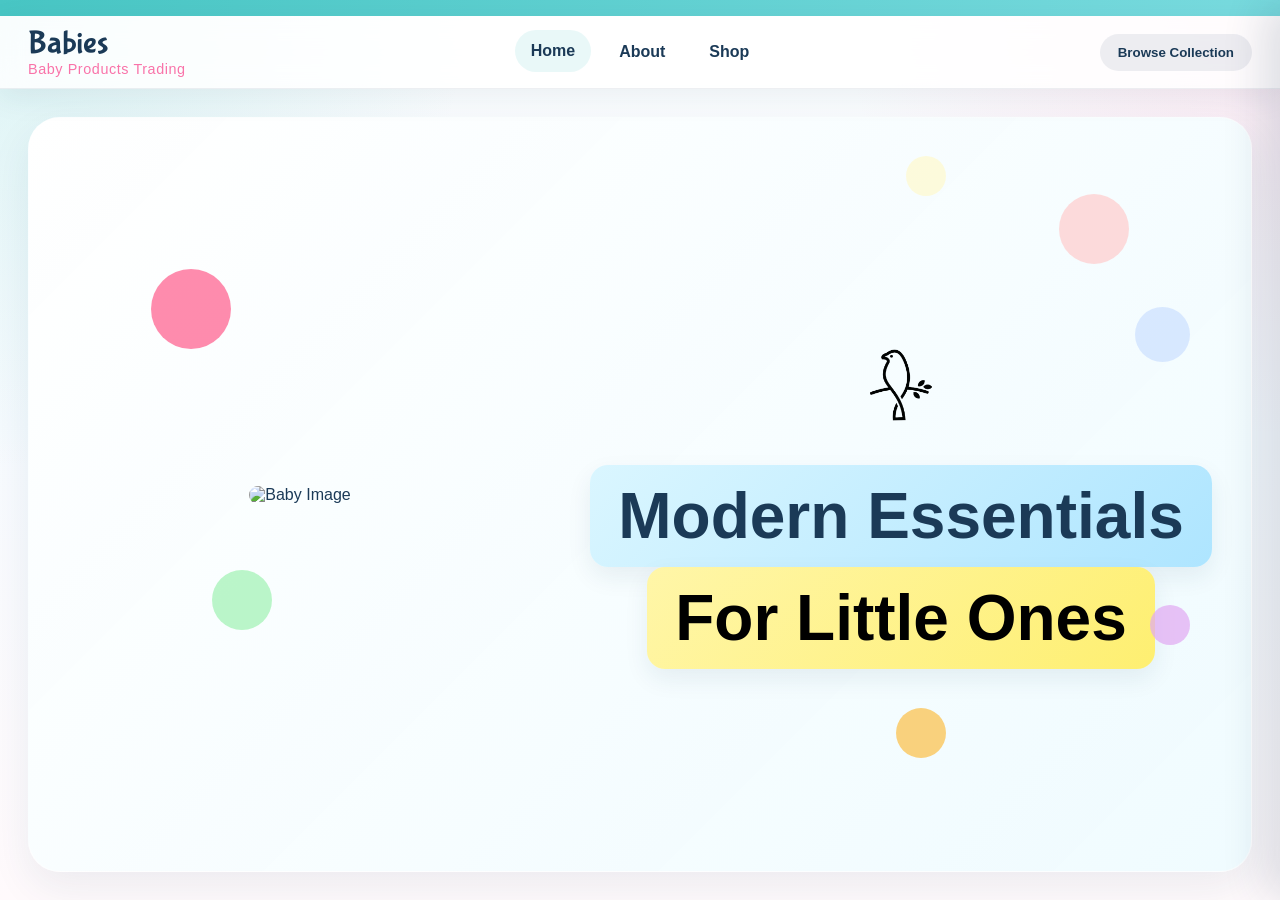
==== index.html @ b7f4522e "Add files via upload" ====
<!DOCTYPE html>
<html lang="en">
<head>
    <meta charset="UTF-8">
    <meta name="viewport" content="width=device-width, initial-scale=1.0">
    <title>Babies Baby Products Trading</title>
    <link rel="stylesheet" href="mainstyle.css">
    <link rel="stylesheet" href="common.css">
    <link href="https://fonts.googleapis.com/css2?family=Bubblegum+Sans&display=swap" rel="stylesheet">
</head>
<body>

    <header>
        <div class="top-bar"></div>
        <nav class="navbar">
            <div class="logo-container">
                <div class="logo">
                    <a href="index.html">Babies <span>Baby Products Trading</span></a>
                </div>
            </div>
    
            <div class="nav-links-container">
                <ul class="nav-links">
                    <li><a href="index.html" class="active">Home</a></li>
                    <li><a href="pages.html">About</a></li>
                    <li><a href="shop.html">Shop</a></li>
                </ul>
            </div>
    
            <div class="nav-buttons-container">
                <div class="nav-buttons">
                    <button class="nav-auth-btn" onclick="window.location.href='shop.html'">Browse Collection</button>
                </div>
            </div>
        </nav>
    </header>

    <div class="hero">
        <div class="hero-image">
            <img src="images/baby-image.png" alt="Baby Image">
        </div>
        <div class="hero-content">
            <div class="text-container">
                <img src="images/bird-icon.png" alt="Bird Icon" class="bird-icon">
                <div class="blue-box">Modern Essentials</div>
                <div class="yellow-box">For Little Ones</div>
            </div>
        </div>
        <div class="hero-circles">
            <div class="circle circle1"></div>
            <div class="circle circle2"></div>
            <div class="circle circle3"></div>
            <div class="circle circle4"></div>
            <div class="circle circle5"></div>
            <div class="circle circle6"></div>
            <div class="circle circle7"></div>
        </div>
    </div>
    
    <div id="bagSidebar" class="sidebar">
        <div class="sidebar-header">
            <h2>My Cart</h2>
            <button class="close-btn" onclick="closeBag()">✖</button>
        </div>
        <div class="sidebar-content">
            <p>Your cart is empty.</p>
        </div>
    </div>

    <script src="script.js"></script>
</body>
</html>
---- mainstyle.css ----
:root {
    --primary-blue: #48C6C4;
    --dark-blue: #1B3A57;
    --pink: #F973A9;
    --light-blue: #AEE5FF;
    --yellow: #FEEF71;
}

* {
    margin: 0;
    padding: 0;
    box-sizing: border-box;
    font-family: 'Arial', sans-serif;
}

html, body {
    height: 100%;
    overflow: hidden;
}

body {
    background-color: #f8f8f8;
    display: flex;
    flex-direction: column;
}

header, .site-footer {
    flex-shrink: 0;
}

.top-bar {
    display: flex;
    justify-content: space-between;
    background-color: var(--primary-blue);
    min-height: 16px;
    padding: 0;
}

.navbar {
    display: flex;
    justify-content: space-between;
    align-items: center;
    background-color: white;
    padding: 10px 20px;
    box-shadow: 0 2px 10px rgba(0, 0, 0, 0.1);
}

.logo a {
    font-size: 32px;
    text-decoration: none;
    font-family: 'Bubblegum Sans', cursive;
    color: var(--dark-blue);
}

.logo span {
    color: var(--pink);
}

.logo-container {
    flex: 1;
    display: flex;
    justify-content: flex-start;
}

.nav-buttons-container {
    flex: 1;
    display: flex;
    justify-content: flex-end;
}

.nav-links {
    list-style: none;
    display: flex;
    gap: 20px;
    justify-content: center;
}

.nav-links li a {
    text-decoration: none;
    color: var(--dark-blue);
    font-weight: bold;
}

.nav-buttons {
    display: flex;
    gap: 15px;
}

.wishlist, .my-bag {
    background: none;
    border: 2px dashed black;
    padding: 8px 15px;
    font-size: 14px;
    cursor: pointer;
    display: flex;
    align-items: center;
    gap: 5px;
}

.hero {
    flex: 1;
    min-height: 0;
    display: flex;
    align-items: center;
    justify-content: center;
    gap: 80px;
    width: 100vw;
    background-color: #f0f0f0;
    padding: 20px 50px;
    position: relative;
}

.hero-image {
    flex: 1;
    display: flex;
    justify-content: center;
    align-items: center;
    max-height: 100%;
}

.hero-image img {
    max-width: 100%;
    max-height: 70vh;
    border-radius: 10px;
    object-fit: contain;
}

.hero-content {
    flex: 1;
    display: flex;
    flex-direction: column;
    align-items: center;
    justify-content: center;
    text-align: center;
    max-width: 600px;
}

.text-container {
    display: flex;
    flex-direction: column;
    align-items: center;
    justify-content: center;
}

.bird-icon {
    width: 130px;
    height: auto;
    margin-bottom: 15px;
}

.blue-box, .yellow-box {
    padding: 14px 35px;
    font-size: clamp(32px, 5vw, 64px);
    white-space: nowrap;
    font-weight: bold;
    text-align: center;
    display: inline-block;
}

.blue-box {
    background-color: var(--light-blue);
    color: white;
}

.yellow-box {
    background-color: var(--yellow);
    color: black;
}

.hero-circles {
    position: absolute;
    top: 0;
    left: 0;
    width: 100%;
    height: 100%;
    pointer-events: none;
}

.circle {
    position: absolute;
    border-radius: 50%;
    opacity: 0.7;
}

.circle1 { width: 80px; height: 80px; background-color: #ff5c8a; top: 20%; left: 10%; }
.circle2 { width: 50px; height: 50px; background-color: #fdbf47; bottom: 15%; right: 25%; }
.circle3 { width: 60px; height: 60px; background-color: #a0f2b3; top: 60%; left: 15%; }
.circle4 { width: 40px; height: 40px; background-color: #e2a9f2; bottom: 30%; right: 5%; }
.circle5 { width: 70px; height: 70px; background-color: #ffcccc; top: 10%; right: 10%; }
.circle6 { width: 55px; height: 55px; background-color: #cce0ff; top: 25%; right: 5%; }
.circle7 { width: 40px; height: 40px; background-color: #fffacd; top: 5%; right: 25%; }

.sidebar {
    position: fixed;
    top: 0;
    right: -300px;
    width: 300px;
    height: 100%;
    background-color: white;
    box-shadow: -5px 0 10px rgba(0, 0, 0, 0.2);
    transition: right 0.3s ease-in-out;
    padding: 20px;
    display: flex;
    flex-direction: column;
    z-index: 1000;
}

.sidebar.active {
    right: 0;
}

.sidebar-header {
    display: flex;
    justify-content: space-between;
    align-items: center;
    margin-bottom: 15px;
}

.sidebar-header h2 {
    font-size: 22px;
    color: var(--dark-blue);
}

.close-btn {
    background: none;
    border: none;
    font-size: 20px;
    cursor: pointer;
    color: var(--pink);
}

.sidebar-content {
    flex-grow: 1;
    overflow-y: auto;
}

@media (max-width: 768px) {
    .top-bar {
        min-height: 12px;
    }

    .navbar {
        flex-direction: column;
        gap: 10px;
        padding: 10px;
    }

    .nav-links {
        gap: 10px;
        font-size: 14px;
    }

    .hero {
        flex-direction: column; 
        padding: 20px;
        justify-content: center;
        gap: 20px;
        overflow-y: auto;
    }

    .hero-image {
        width: 100%;
        margin-bottom: 0;
    }
    
    .hero-image img {
        max-height: 50vh;
    }

    .hero-content {
        width: 100%;
        align-items: center; 
        text-align: center;
    }

    .blue-box, .yellow-box {
        font-size: 32px; 
        white-space: normal; 
        width: 90%;
        margin: 5px auto;
        padding: 12px;
    }

    .bird-icon {
        width: 80px;
    }

    .circle {
        display: none; 
    }

    .sidebar {
        width: 85%; 
        right: -100%;
    }
}
---- common.css ----
:root {
    --primary-blue: #48c6c4;
    --primary-blue-deep: #2ea9b0;
    --dark-blue: #1b3a57;
    --pink: #f973a9;
    --pink-deep: #ef4f90;
    --light-blue: #eefbff;
    --cream: #fffdf8;
    --surface: rgba(255, 255, 255, 0.92);
    --surface-strong: #ffffff;
    --border-soft: rgba(27, 58, 87, 0.08);
    --shadow-soft: 0 16px 40px rgba(27, 58, 87, 0.08);
    --shadow-hover: 0 22px 50px rgba(27, 58, 87, 0.14);
    --text-muted: #5d7186;
}

body {
    background:
        radial-gradient(circle at top left, rgba(72, 198, 196, 0.18), transparent 30%),
        radial-gradient(circle at top right, rgba(249, 115, 169, 0.14), transparent 28%),
        linear-gradient(180deg, #fcfeff 0%, #f7fbff 48%, #fffafc 100%);
    color: var(--dark-blue);
}

header {
    position: sticky;
    top: 0;
    z-index: 100;
}

.top-bar {
    min-height: 16px;
    padding: 0;
    align-items: center;
    justify-content: center;
    background: linear-gradient(90deg, var(--primary-blue) 0%, #79dbdf 100%);
    color: #ffffff;
    font-size: 0.95rem;
    font-weight: 700;
    letter-spacing: 0.02em;
}

.navbar {
    padding: 12px 28px;
    border-bottom: 1px solid var(--border-soft);
    background: rgba(255, 255, 255, 0.82);
    backdrop-filter: blur(14px);
    box-shadow: 0 8px 30px rgba(27, 58, 87, 0.08);
}

.logo a {
    display: inline-flex;
    flex-direction: column;
    gap: 2px;
    line-height: 1;
}

.logo span {
    font-size: 0.9rem;
    letter-spacing: 0.04em;
}

.nav-links {
    gap: 12px;
}

.nav-links a {
    display: inline-flex;
    align-items: center;
    justify-content: center;
    min-height: 42px;
    padding: 0 16px;
    border-radius: 999px;
    color: var(--text-muted);
    transition: background-color 0.2s ease, color 0.2s ease, transform 0.2s ease;
}

.nav-links li a:hover,
.nav-links li a.active,
.nav-links a:hover,
.nav-links a.active {
    background: rgba(72, 198, 196, 0.12);
    color: var(--dark-blue);
    transform: translateY(-1px);
}

.nav-buttons {
    align-items: center;
}

.nav-auth-btn,
.account-btn,
.my-bag,
.wishlist {
    border: 0;
    border-radius: 999px;
    padding: 11px 18px;
    font-weight: 700;
    box-shadow: none;
    transition: transform 0.2s ease, box-shadow 0.2s ease, background-color 0.2s ease;
}

.nav-auth-btn,
.account-btn {
    background: rgba(27, 58, 87, 0.08);
    color: var(--dark-blue);
}

.my-bag,
.wishlist {
    background: linear-gradient(135deg, var(--pink) 0%, var(--pink-deep) 100%);
    color: #ffffff;
}

.nav-auth-btn:hover,
.account-btn:hover,
.my-bag:hover,
.wishlist:hover {
    transform: translateY(-2px);
    box-shadow: var(--shadow-soft);
}

.hero,
.login-card,
.checkout-form-section,
.order-summary,
.product,
.form-container,
.map-container iframe,
.about-us figure img {
    box-shadow: var(--shadow-soft);
}

.hero {
    margin: 28px;
    min-height: calc(100vh - 160px);
    width: auto;
    border-radius: 32px;
    border: 1px solid rgba(255, 255, 255, 0.6);
    background:
        linear-gradient(135deg, rgba(255, 255, 255, 0.92), rgba(238, 251, 255, 0.9)),
        var(--surface);
    overflow: hidden;
}

.blue-box,
.yellow-box {
    border-radius: 18px;
    padding: 14px 28px;
    box-shadow: 0 10px 25px rgba(27, 58, 87, 0.08);
}

.blue-box {
    color: var(--dark-blue);
    background: linear-gradient(135deg, #daf6ff 0%, #aee5ff 100%);
}

.yellow-box {
    background: linear-gradient(135deg, #fff6a8 0%, #feef71 100%);
}

.shop-banner,
.login-card,
.checkout-form-section,
.order-summary,
.product,
.form-container,
.map-container,
.about-us,
.contact-header {
    border-radius: 24px;
}

.shop-banner {
    margin: 28px auto 0;
    width: min(1200px, calc(100% - 56px));
    background: linear-gradient(135deg, #e8fbff 0%, #fff3f8 100%);
    border: 1px solid var(--border-soft);
    box-shadow: var(--shadow-soft);
}

.container,
.checkout-container,
.product-grid {
    position: relative;
    z-index: 1;
}

.login-card,
.checkout-form-section,
.order-summary,
.product,
.form-container {
    border: 1px solid var(--border-soft);
    background: var(--surface-strong);
}

.product {
    overflow: hidden;
}

.product:hover {
    box-shadow: var(--shadow-hover);
}

.product img {
    background: linear-gradient(135deg, #f6fcff 0%, #fff7fa 100%);
}

.form-container {
    background: linear-gradient(180deg, #7ddce1 0%, #4fcad2 100%);
}

.form-container input,
.form-container textarea,
.input-group input {
    box-shadow: inset 0 1px 2px rgba(27, 58, 87, 0.03);
}

.site-footer {
    margin: 40px 0 0 0;
    padding: 30px 20px;
    background: linear-gradient(135deg, #dff7fb 0%, #ffeef5 100%);
    border-top: 1px solid var(--border-soft);
    color: var(--dark-blue);
    box-shadow: 0 -10px 40px rgba(27, 58, 87, 0.05);
    text-align: center;
    border-radius: 32px 32px 0 0;
    width: 100%;
    box-sizing: border-box;
}

.site-footer h3 {
    margin-bottom: 8px;
    font-family: 'Bubblegum Sans', cursive;
    font-size: 1.6rem;
}

.site-footer p {
    color: var(--text-muted);
}

.sidebar,
.modal-content,
.product-modal-content {
    border-radius: 24px 0 0 24px;
    box-shadow: -18px 0 40px rgba(27, 58, 87, 0.14);
}

.modal-content,
.product-modal-content {
    border-radius: 24px;
}

.empty-cart-btn,
.checkout-btn,
.login-btn,
.accept-btn,
.place-order-btn,
.add-to-cart-modal,
.form-container button {
    border-radius: 999px;
    font-weight: 700;
    box-shadow: 0 10px 24px rgba(249, 115, 169, 0.2);
}

.checkout-btn,
.login-btn,
.place-order-btn,
.add-to-cart-modal,
.form-container button {
    background: linear-gradient(135deg, var(--pink) 0%, var(--pink-deep) 100%);
}

.empty-cart-btn {
    border-color: rgba(249, 115, 169, 0.5);
}

.copy-id-btn {
    background: var(--light-blue);
    border: 1px solid var(--primary-blue);
    border-radius: 6px;
    padding: 4px 8px;
    cursor: pointer;
    font-size: 16px;
    color: var(--dark-blue);
    position: relative;
    transition: all 0.2s ease;
    display: inline-flex;
    align-items: center;
    justify-content: center;
}

.copy-id-btn:hover {
    background: var(--primary-blue);
    color: white;
}

.copy-id-btn::after {
    content: "copy order ID";
    position: absolute;
    bottom: 130%;
    left: 50%;
    transform: translateX(-50%);
    background: rgba(27, 58, 87, 0.9);
    color: white;
    padding: 4px 8px;
    border-radius: 4px;
    font-size: 12px;
    white-space: nowrap;
    opacity: 0;
    pointer-events: none;
    transition: opacity 0.2s;
    font-family: 'Arial', sans-serif;
    font-weight: normal;
}

.copy-id-btn:hover::after {
    opacity: 1;
}

@media (max-width: 768px) {
    header {
        position: static;
    }

    .top-bar {
        min-height: 12px;
        text-align: center;
        font-size: 0.85rem;
    }

    .navbar {
        padding: 12px 16px;
    }

    .hero,
    .shop-banner {
        width: calc(100% - 24px);
        margin-left: 12px;
        margin-right: 12px;
    }

    .hero {
        margin-top: 12px;
        border-radius: 24px;
    }

    .nav-links {
        flex-wrap: wrap;
        justify-content: center;
    }

    .nav-buttons {
        flex-wrap: wrap;
        justify-content: center;
    }

    .site-footer {
        margin: 30px 0 0 0;
        border-radius: 24px 24px 0 0;
        padding: 24px 18px;
    }
}

.tracking-timeline {
    display: flex;
    justify-content: space-between;
    align-items: flex-start;
    position: relative;
    margin-top: 15px;
}

.tracking-timeline::before {
    content: '';
    position: absolute;
    top: 20px;
    left: 10%;
    width: 80%;
    height: 4px;
    background: #e0e0e0;
    z-index: 1;
}

.step {
    position: relative;
    z-index: 2;
    text-align: center;
    flex: 1;
    color: var(--text-muted);
}

.step-icon {
    width: 44px;
    height: 44px;
    background: #ffffff;
    border: 3px solid #e0e0e0;
    border-radius: 50%;
    display: flex;
    align-items: center;
    justify-content: center;
    margin: 0 auto 10px;
    font-size: 20px;
    transition: all 0.3s ease;
}

.step.active .step-icon {
    border-color: var(--primary-blue);
    background: var(--light-blue);
}

.step.active p {
    color: var(--dark-blue);
    font-weight: bold;
}

@media (max-width: 600px) {
    .step p {
        font-size: 12px;
    }
    .step-icon {
        width: 36px;
        height: 36px;
        font-size: 16px;
    }
    .tracking-timeline::before {
        top: 16px;
    }
}
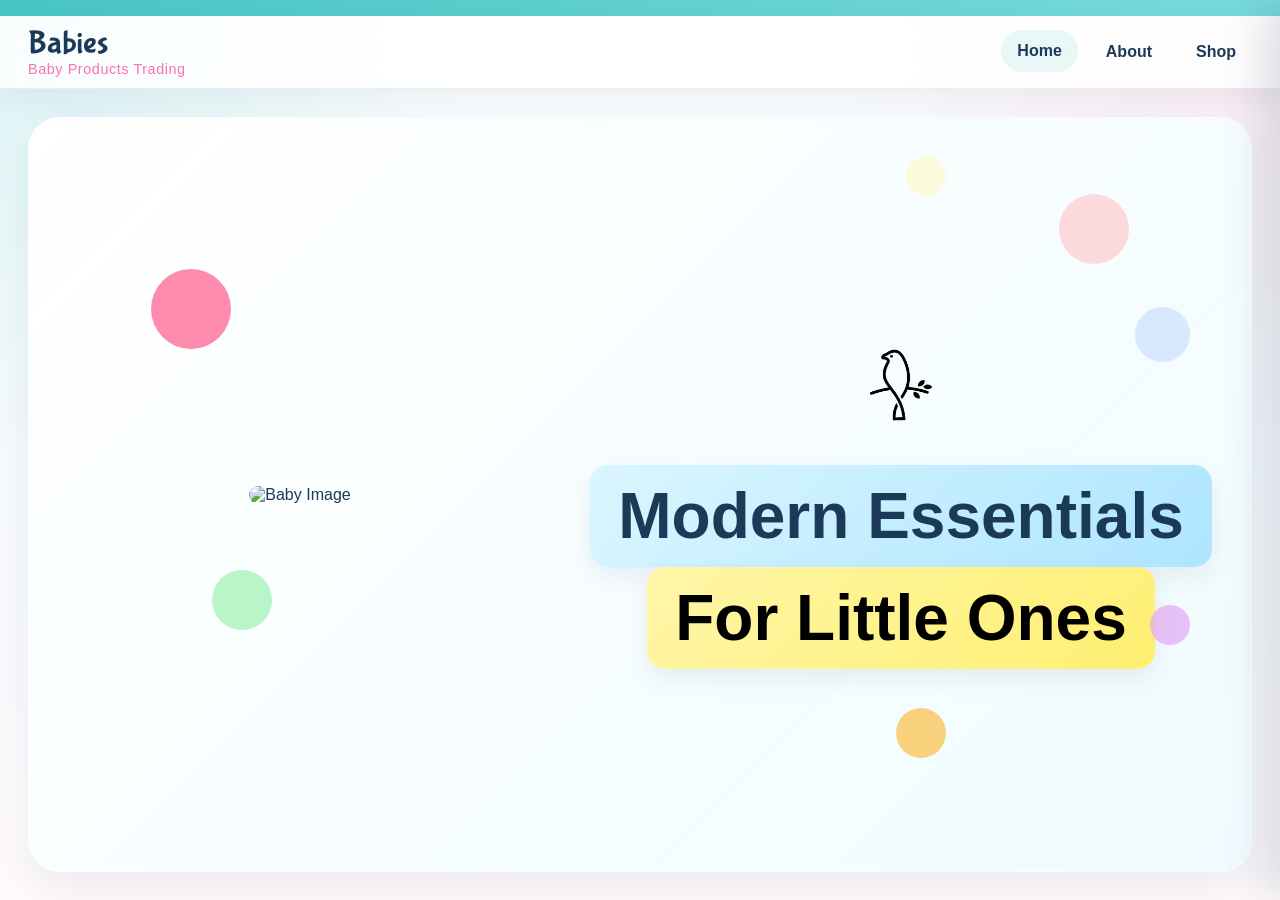
==== commit 57e59298: "Update index.html" ====
--- a/index.html
+++ b/index.html
@@ -25,12 +25,6 @@
                     <li><a href="pages.html">About</a></li>
                     <li><a href="shop.html">Shop</a></li>
                 </ul>
-            </div>
-    
-            <div class="nav-buttons-container">
-                <div class="nav-buttons">
-                    <button class="nav-auth-btn" onclick="window.location.href='shop.html'">Browse Collection</button>
-                </div>
             </div>
         </nav>
     </header>
@@ -69,4 +63,4 @@
 
     <script src="script.js"></script>
 </body>
-</html>+</html>
